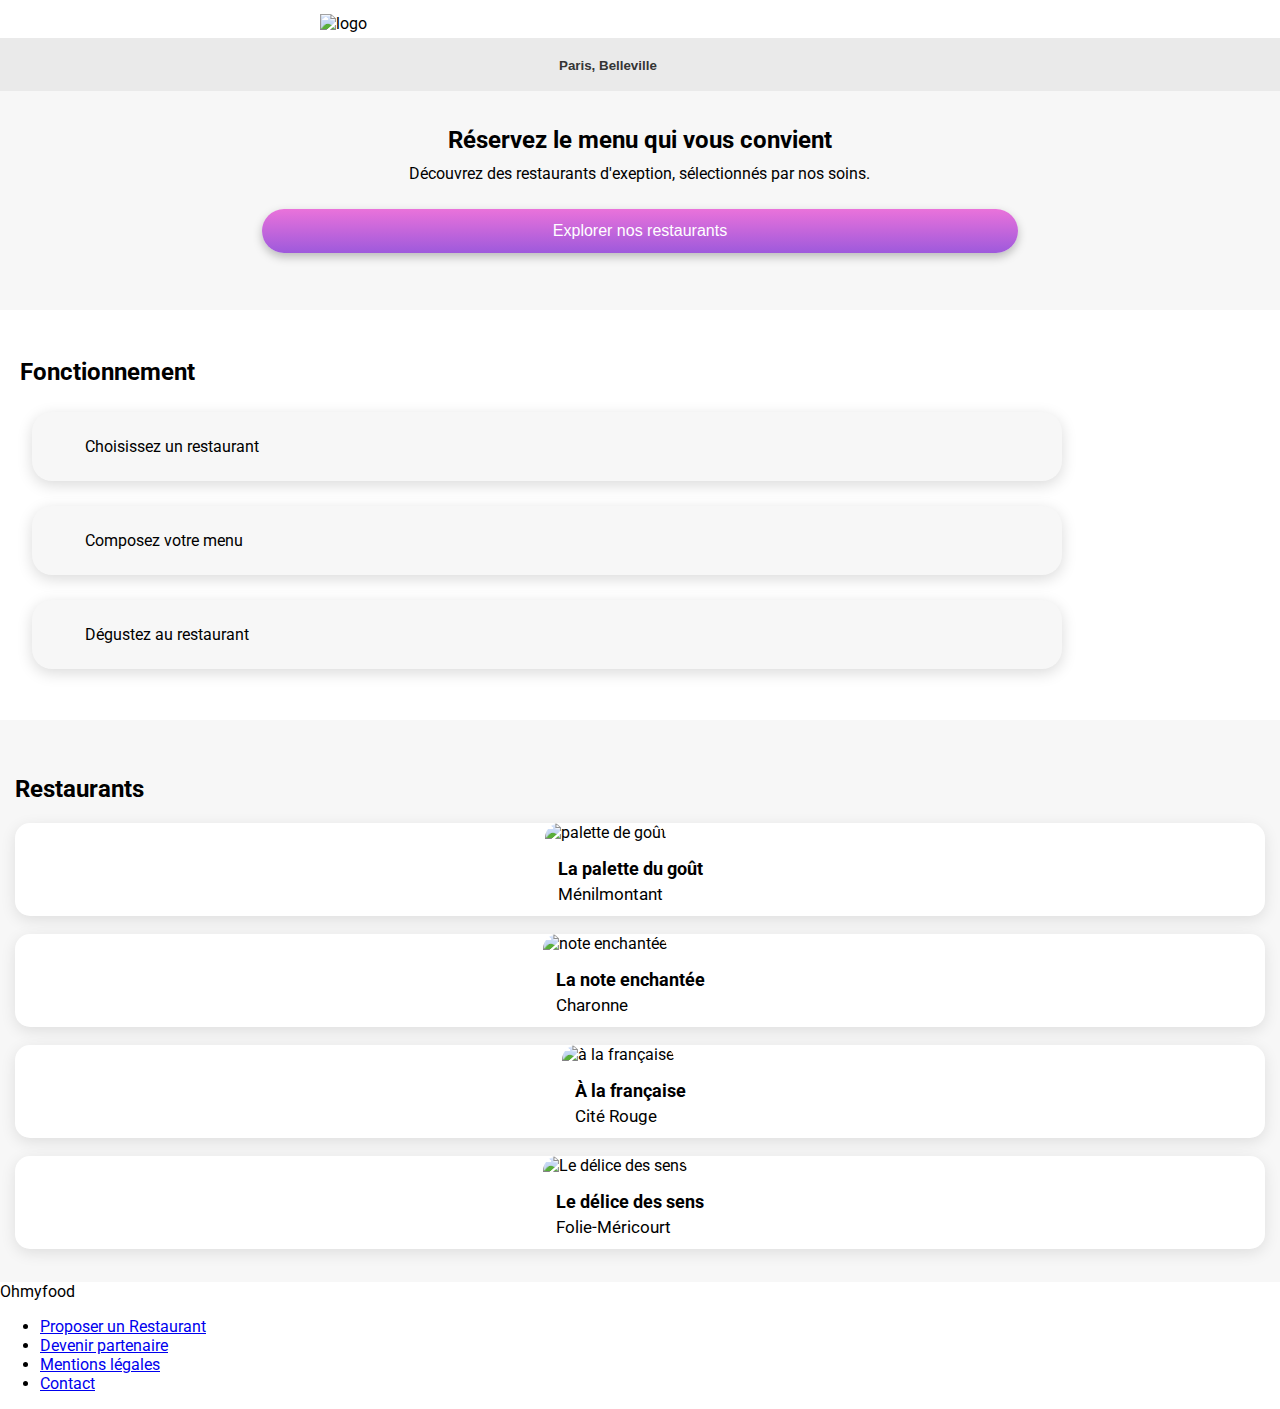
==== index.html @ 31ada6f6 "correction error" ====
<!DOCTYPE html>
<html lang="fr">
<head>
    <meta charset="UTF-8">
    <meta http-equiv="X-UA-Compatible" content="IE=edge">
    <meta name="viewport" content="width=device-width, initial-scale=1.0">
    <title>Oh my food!</title>
    <link rel="preconnect" href="https://fonts.googleapis.com">
    <link rel="preconnect" href="https://fonts.gstatic.com" crossorigin>
    <link href="https://fonts.googleapis.com/css2?family=Roboto:wght@300;400;500&family=Shrikhand&display=swap" rel="stylesheet">
    <link rel="stylesheet" href="https://cdnjs.cloudflare.com/ajax/libs/font-awesome/6.2.1/css/all.min.css"
          integrity="sha512-MV7K8+y+gLIBoVD59lQIYicR65iaqukzvf/nwasF0nqhPay5w/9lJmVM2hMDcnK1OnMGCdVK+iQrJ7lzPJQd1w=="
          crossorigin="anonymous" referrerpolicy="no-referrer">
    <link rel="stylesheet" href="./css/index.css">
</head>
<body>
    <header>
        <img class="logo" src="src/restaurants/logo/ohmyfood@2x.svg" alt="logo">
        <div class="location">
            <form class="locform" action="#">
                  <i class="fa-solid fa-location-dot" style="color: #000000;"></i>
                <label>
                   <input type="text" name="location" placeholder="Paris, Belleville">
                </label>
            </form>
        </div>
    </header>

    <main>
        <div class="maincontenair">
             <section class="section1">
                 <h2>Réservez le menu qui vous convient</h2>
                 <p>Découvrez des restaurants d'exeption, sélectionnés par nos soins.</p>
                 <button class="buttonsection1">Explorer nos restaurants</button>
             </section>
              
             <section class="fonctionnement">
                    <h2>Fonctionnement</h2>
                   <div class="contourfonctionnement">
                        <ol>
                            <li>
                               <i class="fa-solid fa-mobile-screen-button"></i>
                                Choisissez un restaurant
                           </li>
                            <li>
                                <i class="fa-solid fa-list-ul"></i>
                                 Composez votre menu
                           </li>  
                            <li>
                                <i class="fa-solid fa-store"></i>
                                 Dégustez au restaurant
                            </li>
                       </ol> 
                   </div>
             </section>
             
               <section class="restaurant">
                      <div class="contenairRestaurant">
                             <h2 class="titrerestaurants">Restaurants</h2>
                              <article class="cardRestaurant">
                                 <a class="card" href="#"><img src="src/restaurants/jay-wennington-N_Y88TWmGwA-unsplash.jpg" alt="palette de goût">
                                       <div class="cardcontent">
                                         <div class="restaurantTextcontent">
                                             <h2>La palette du goût</h2>
                                              <p>Ménilmontant</p>
                                         </div>
                                          <div class="heart">   
                                             <i class="fa-solid fa-heart"></i>
                                          </div> 
                                      </div>
                                   </a>   
                             </article> 
                         <article class="cardRestaurant">    
                              <a class="card" href="#"><img src="src/restaurants/stil-u2Lp8tXIcjw-unsplash.jpg" alt="note enchantée">
                                 
                                 <div class="cardcontent">
                                      <div class="restaurantTextcontent">
                                          <h2>La note enchantée</h2>
                                          <p>Charonne</p>
                                     </div>
                                     <div class="heart"> 
                                         <i class="fa-solid fa-heart"></i>
                                       </div>
                                 </div>
                               </a>  
                          </article> 
                          <article class="cardRestaurant">    
                              <a class="card" href="#"><img src="src/restaurants/toa-heftiba-DQKerTsQwi0-unsplash.jpg" alt="à la française">
                                   <div class="cardcontent">
                                       <div class="restaurantTextcontent">
                                           <h2>À la française</h2>
                                           <p>Cité Rouge</p>
                                       </div> 
                                       <div class="heart">
                                          <i class="fa-solid fa-heart"></i>
                                       </div>   
                                   </div>
                               </a>
                            </article>
                            <article class="cardRestaurant">     
                                 <a class="card" href="#"><img src="src/restaurants/louis-hansel-shotsoflouis-qNBGVyOCY8Q-unsplash.jpg" alt="Le délice des sens">
                                     <div class="cardcontent">
                                          <div class="restaurantTextcontent">
                                              <h2>Le délice des sens</h2>
                                              <p>Folie-Méricourt</p>
                                          </div>  
                                          <div class="heart">  
                                               <i class="fa-solid fa-heart"></i>
                                          </div>
                                      </div>   
                                   </a>    
                             </article>
                      </div>   

                </section>

        </div>
    </main>

      <footer>
        <div class="footertitle">Ohmyfood</div>
            <ul>
              <li><i class="fa solid fa-utensils"></i><a href="#">Proposer un Restaurant</a></li>
              <li><i class="fa solid fa-handshake-angle"></i><a href="#">Devenir partenaire</a></li> 
              <li><a href="#">Mentions légales</a></li>
              <li><a href="mailto:example@ohmyfood.com">Contact</a></li>
          </ul>
      </footer>
    
</body>
</html>
---- css/index.css ----
/****couleur base****/
/***couleur principal*****/
/******gradient*****/
@import url("https://fonts.googleapis.com/css2?family=Shrikhand&display=swap");
@import url("https://fonts.googleapis.com/css2?family=Roboto:wght@300;400;500;700&display=swap");
body {
  font-family: "roboto", sans-serif;
  margin: 0;
  padding: 0;
}

h1 {
  font-family: "Shrikhand", sans-serif;
}

h2, h3, p {
  margin: 0;
  font-family: "Roboto", sans-serif;
}

img {
  object-fit: cover;
}

header {
  display: flex;
  align-items: center;
  justify-content: center;
  flex-direction: column;
}
header .logo {
  width: 50%;
  padding-top: 14px;
  padding-bottom: 5px;
}
header > .location {
  display: flex;
  align-items: center;
  justify-content: center;
  background-color: #EAEAEA;
  padding-top: 17px;
  padding-bottom: 17px;
  width: 100%;
}
header input {
  background-color: #EAEAEA;
  width: 100%;
  border: none;
  padding-left: 10px;
}
header input:focus {
  outline: none;
}
header .locform {
  display: flex;
  align-items: center;
  justify-content: center;
  justify-content: center;
  align-items: center;
  width: 40%;
}
header .locform label {
  padding-left: 7px;
}
header .locform ::placeholder {
  color: #353535;
  font-weight: bold;
}

.buttonsection1 {
  color: white;
  border: none;
  border-radius: 25px;
  background: linear-gradient(to top, #9356DC -14%, #FF79DA 128%);
  font-size: 16px;
  text-align: center;
  padding-top: 13px;
  padding-bottom: 13px;
  box-shadow: 0px 4px 10px rgba(0, 0, 0, 0.25);
  margin-bottom: 57px;
  width: 59%;
}

.restaurant {
  padding: 0px;
  background-color: #F7F7F7;
}
.restaurant .titrerestaurants {
  padding-bottom: 20px;
  padding-top: 40px;
}
.restaurant .contenairRestaurant {
  padding: 15px;
  display: flex;
  flex-direction: column;
}
.restaurant .cardRestaurant {
  display: flex;
  align-items: center;
  justify-content: center;
  flex-direction: column;
  border-radius: 15px;
  background-color: white;
  box-shadow: 0px 4px 15px rgba(0, 0, 0, 0.1);
  width: 100%;
  margin-bottom: 18px;
}
.restaurant .card {
  text-decoration: none;
  color: black;
}
.restaurant img {
  height: 65%;
  width: 100%;
  border-top-right-radius: 15px;
  border-top-left-radius: 15px;
}
.restaurant .cardcontent {
  display: flex;
  align-items: center;
  justify-content: space-between;
  padding-left: 13px;
  padding-right: 33px;
  padding-top: 16px;
}
.restaurant .restaurantTextcontent h2 {
  font-size: 18px;
}
.restaurant .restaurantTextcontent p {
  padding-top: 5px;
  padding-bottom: 12px;
  font-size: 17px;
}
.restaurant .restaurantTextcontent .heart {
  background-color: white;
  border: 1px solid #101010;
  font-size: 25px;
}

.section1 {
  display: flex;
  align-items: center;
  justify-content: center;
  background-color: #F7F7F7;
  flex-direction: column;
  text-align: center;
  padding-top: 35px;
}
.section1 p {
  padding: 10px 0 26px;
  width: 96%;
}
.section1 h2 {
  width: 62%;
}

.fonctionnement {
  position: relative;
  padding: 48px 20px 26px;
}
.fonctionnement h2 {
  margin-top: 0;
  margin-bottom: 26px;
}
.fonctionnement ol {
  margin: 0px;
  padding: 0px;
  list-style: none;
}
.fonctionnement li {
  background-color: #F7F7F7;
  box-shadow: 0px 4px 15px rgba(0, 0, 0, 0.15);
  display: flex;
  position: relative;
  border-radius: 20px;
  padding: 25px;
  margin: 16px 0px 25px 12px;
  width: 79%;
}
.fonctionnement i {
  font-size: 21px;
  margin-right: 23px;
  margin-left: 5px;
  color: grey;
}

/*# sourceMappingURL=index.css.map */
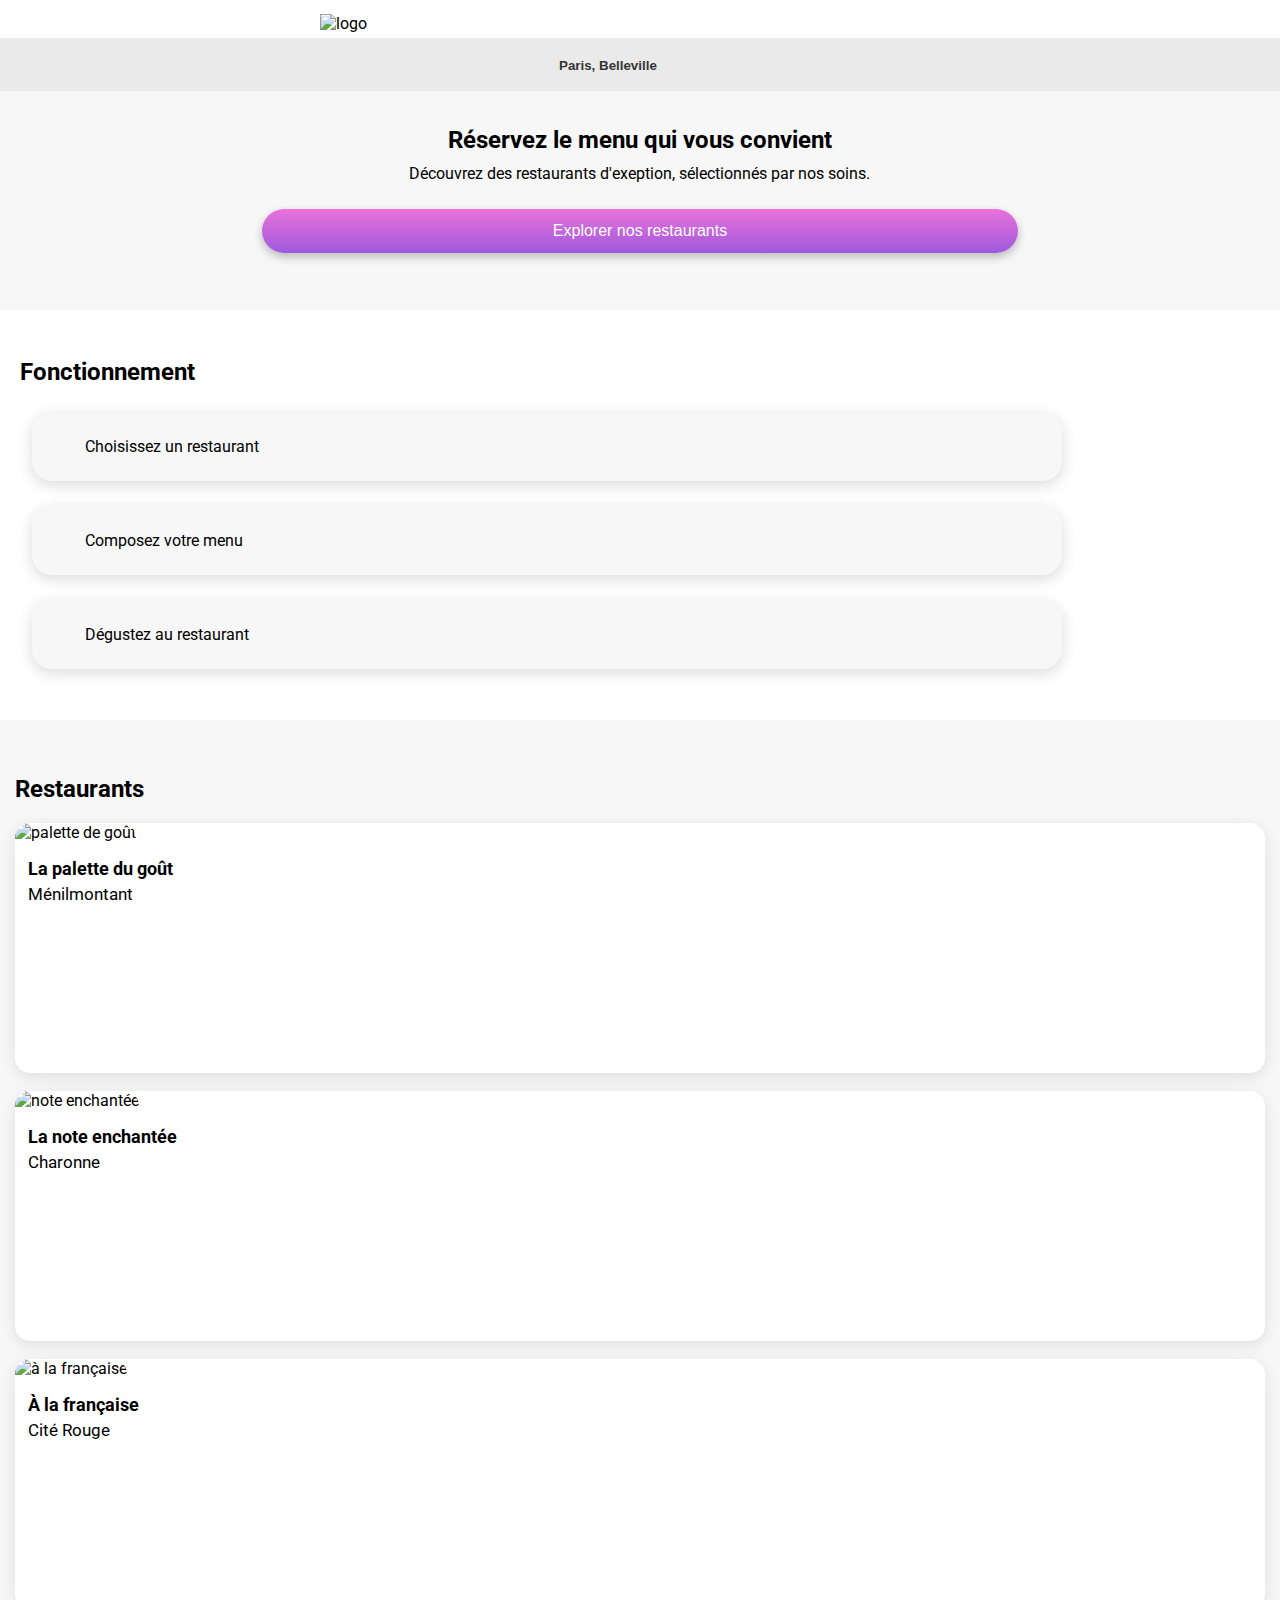
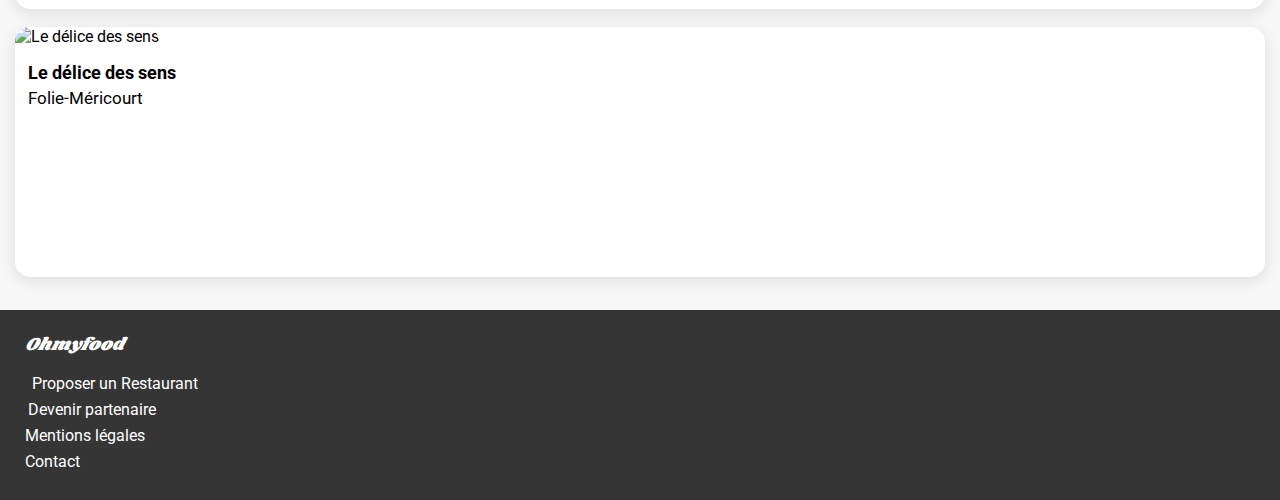
==== commit ce705469: "finalisation version mobile (sans anime)" ====
--- a/index.html
+++ b/index.html
@@ -57,7 +57,8 @@
                <section class="restaurant">
                       <div class="contenairRestaurant">
                              <h2 class="titrerestaurants">Restaurants</h2>
-                              <article class="cardRestaurant">
+                            <div class="cardcontenair">
+                                <article class="cardRestaurant">
                                  <a class="card" href="#"><img src="src/restaurants/jay-wennington-N_Y88TWmGwA-unsplash.jpg" alt="palette de goût">
                                        <div class="cardcontent">
                                          <div class="restaurantTextcontent">
@@ -69,8 +70,8 @@
                                           </div> 
                                       </div>
                                    </a>   
-                             </article> 
-                         <article class="cardRestaurant">    
+                                </article> 
+                                <article class="cardRestaurant">    
                               <a class="card" href="#"><img src="src/restaurants/stil-u2Lp8tXIcjw-unsplash.jpg" alt="note enchantée">
                                  
                                  <div class="cardcontent">
@@ -83,8 +84,8 @@
                                        </div>
                                  </div>
                                </a>  
-                          </article> 
-                          <article class="cardRestaurant">    
+                                </article> 
+                                <article class="cardRestaurant">    
                               <a class="card" href="#"><img src="src/restaurants/toa-heftiba-DQKerTsQwi0-unsplash.jpg" alt="à la française">
                                    <div class="cardcontent">
                                        <div class="restaurantTextcontent">
@@ -96,8 +97,8 @@
                                        </div>   
                                    </div>
                                </a>
-                            </article>
-                            <article class="cardRestaurant">     
+                                </article>
+                                <article class="cardRestaurant">     
                                  <a class="card" href="#"><img src="src/restaurants/louis-hansel-shotsoflouis-qNBGVyOCY8Q-unsplash.jpg" alt="Le délice des sens">
                                      <div class="cardcontent">
                                           <div class="restaurantTextcontent">
@@ -109,7 +110,8 @@
                                           </div>
                                       </div>   
                                    </a>    
-                             </article>
+                                </article>
+                           </div>  
                       </div>   
 
                 </section>
--- a/css/index.css
+++ b/css/index.css
@@ -95,15 +95,12 @@
   flex-direction: column;
 }
 .restaurant .cardRestaurant {
-  display: flex;
-  align-items: center;
-  justify-content: center;
-  flex-direction: column;
   border-radius: 15px;
   background-color: white;
   box-shadow: 0px 4px 15px rgba(0, 0, 0, 0.1);
   width: 100%;
   margin-bottom: 18px;
+  height: 250px;
 }
 .restaurant .card {
   text-decoration: none;
@@ -184,4 +181,38 @@
   color: grey;
 }
 
+footer {
+  background-color: #353535;
+  color: white;
+  padding: 22px 25px;
+  display: flex;
+  flex-direction: column;
+  align-items: flex-start;
+}
+footer .footertitle {
+  color: white;
+  font-family: "Shrikhand";
+  font-style: italic;
+  font-weight: 400;
+  font-size: 18px;
+}
+footer ul {
+  list-style: none;
+  margin-bottom: 0;
+  padding-left: 0;
+}
+footer ul li {
+  margin-bottom: 7px;
+}
+footer ul a {
+  text-decoration: none;
+  color: white;
+}
+footer ul .fa-utensils {
+  margin-right: 7px;
+}
+footer ul .fa-handshake-angle {
+  margin-right: 3px;
+}
+
 /*# sourceMappingURL=index.css.map */
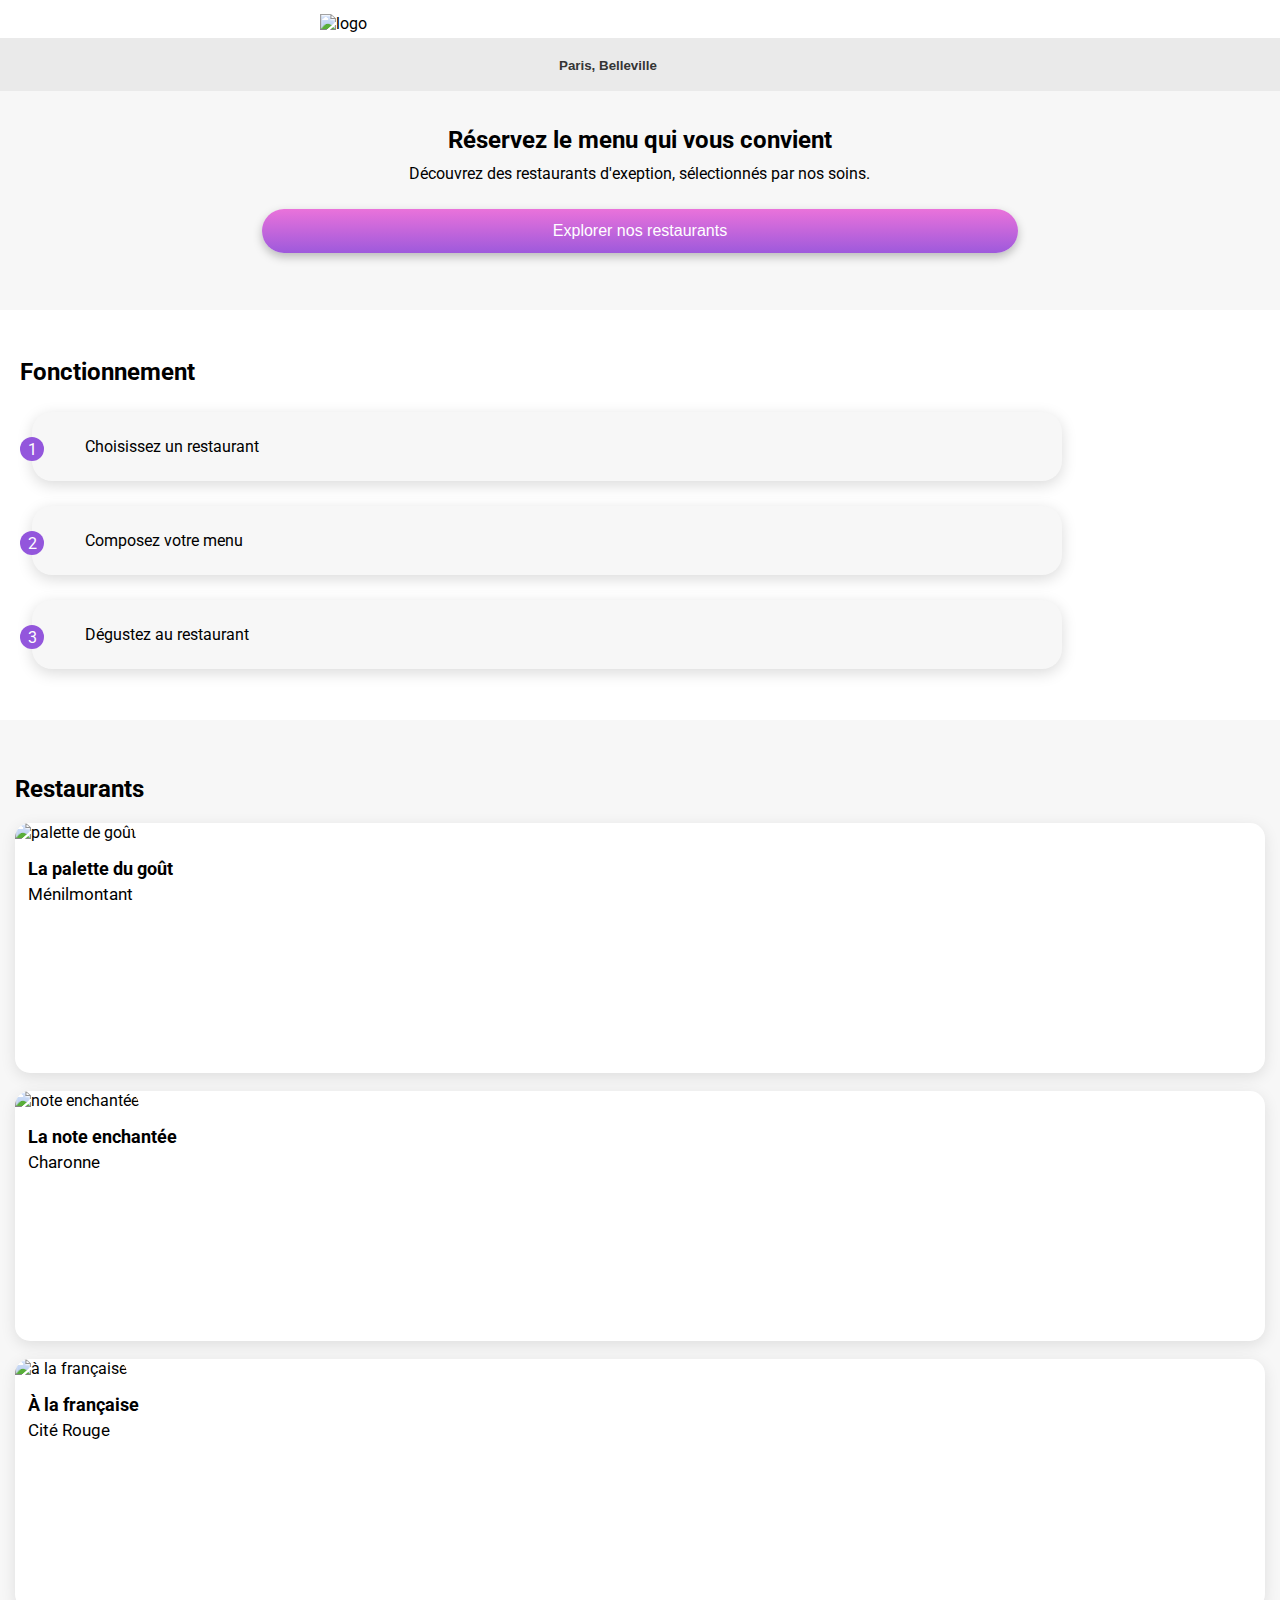
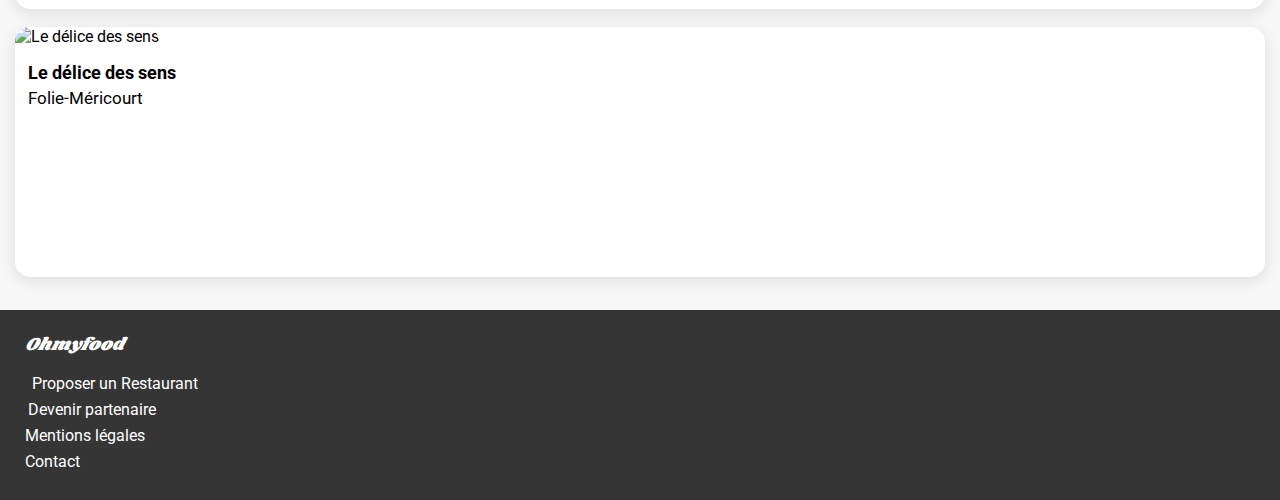
==== commit 7b0a3157: "rajout chiffre" ====
--- a/index.html
+++ b/index.html
@@ -39,21 +39,23 @@
                    <div class="contourfonctionnement">
                         <ol>
                             <li>
+                                <div class="chiffre">1</div>
                                <i class="fa-solid fa-mobile-screen-button"></i>
-                                Choisissez un restaurant
+                               Choisissez un restaurant
                            </li>
                             <li>
+                                <div class="chiffre">2</div>
                                 <i class="fa-solid fa-list-ul"></i>
                                  Composez votre menu
                            </li>  
                             <li>
+                                <div class="chiffre">3</div>
                                 <i class="fa-solid fa-store"></i>
                                  Dégustez au restaurant
                             </li>
                        </ol> 
                    </div>
              </section>
-             
                <section class="restaurant">
                       <div class="contenairRestaurant">
                              <h2 class="titrerestaurants">Restaurants</h2>
--- a/css/index.css
+++ b/css/index.css
@@ -79,8 +79,8 @@
   box-shadow: 0px 4px 10px rgba(0, 0, 0, 0.25);
   margin-bottom: 57px;
   width: 59%;
-}
-
+  transition: all;
+}
 .restaurant {
   padding: 0px;
   background-color: #F7F7F7;
@@ -180,6 +180,19 @@
   margin-left: 5px;
   color: grey;
 }
+.fonctionnement .chiffre {
+  display: flex;
+  align-items: center;
+  justify-content: center;
+  position: absolute;
+  border-radius: 50%;
+  background-color: #9356DC;
+  color: white;
+  width: 24px;
+  height: 24px;
+  font-size: 16px;
+  margin-left: -37px;
+}
 
 footer {
   background-color: #353535;
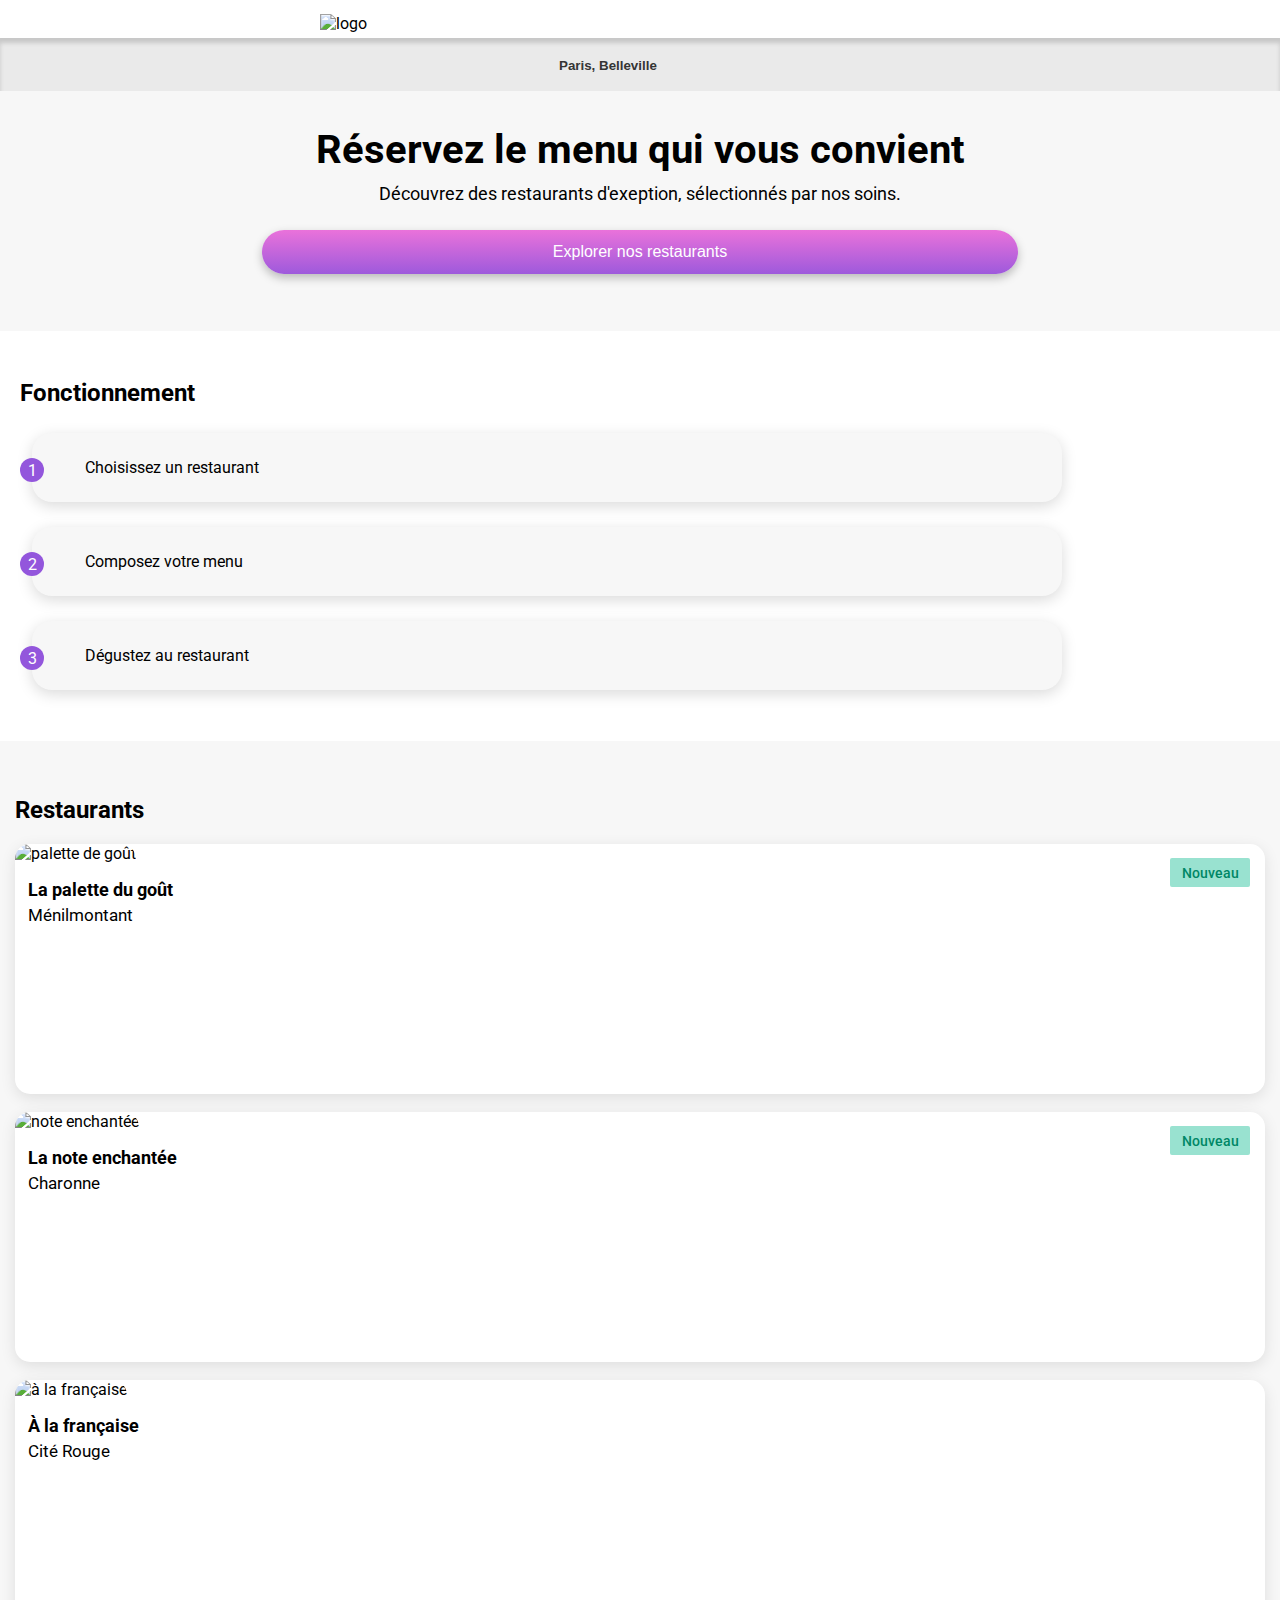
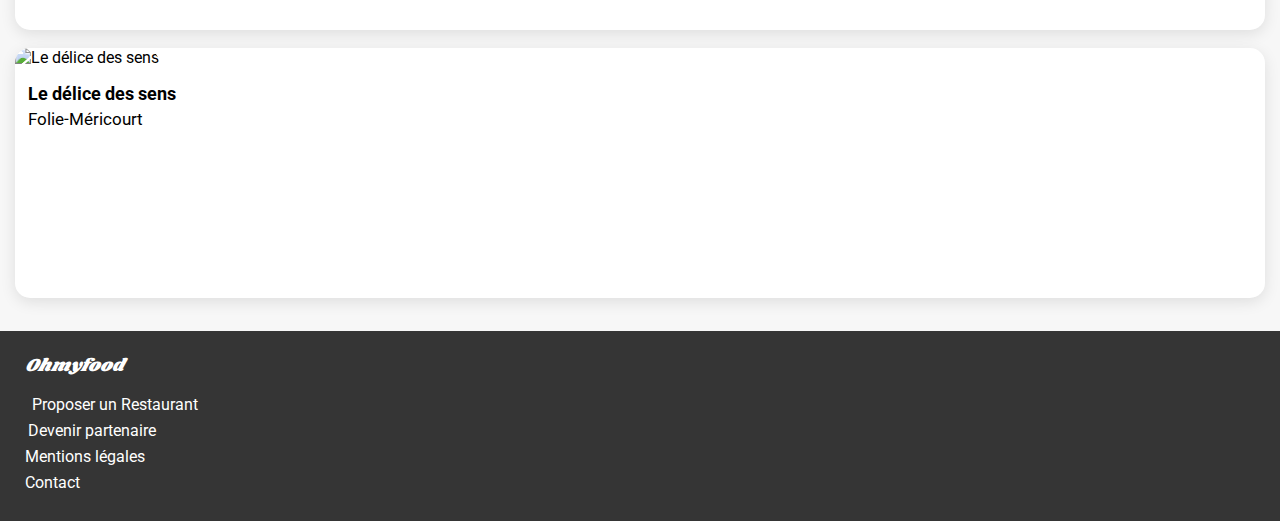
==== commit 722b22f7: "finalisation mobile anime" ====
--- a/index.html
+++ b/index.html
@@ -61,20 +61,21 @@
                              <h2 class="titrerestaurants">Restaurants</h2>
                             <div class="cardcontenair">
                                 <article class="cardRestaurant">
-                                 <a class="card" href="#"><img src="src/restaurants/jay-wennington-N_Y88TWmGwA-unsplash.jpg" alt="palette de goût">
+                                 <a class="card nouveau" href="#">
+                                    <img src="src/restaurants/jay-wennington-N_Y88TWmGwA-unsplash.jpg" alt="palette de goût">
                                        <div class="cardcontent">
                                          <div class="restaurantTextcontent">
                                              <h2>La palette du goût</h2>
                                               <p>Ménilmontant</p>
                                          </div>
                                           <div class="heart">   
-                                             <i class="fa-solid fa-heart"></i>
+                                             <i class="fa-solid fa-heart full"></i>
                                           </div> 
                                       </div>
                                    </a>   
                                 </article> 
                                 <article class="cardRestaurant">    
-                              <a class="card" href="#"><img src="src/restaurants/stil-u2Lp8tXIcjw-unsplash.jpg" alt="note enchantée">
+                              <a class="card nouveau" href="#"><img src="src/restaurants/stil-u2Lp8tXIcjw-unsplash.jpg" alt="note enchantée">
                                  
                                  <div class="cardcontent">
                                       <div class="restaurantTextcontent">
@@ -82,7 +83,7 @@
                                           <p>Charonne</p>
                                      </div>
                                      <div class="heart"> 
-                                         <i class="fa-solid fa-heart"></i>
+                                          <i class="fa-solid fa-heart"></i>
                                        </div>
                                  </div>
                                </a>  
--- a/css/index.css
+++ b/css/index.css
@@ -41,17 +41,20 @@
   padding-top: 17px;
   padding-bottom: 17px;
   width: 100%;
-}
-header input {
+  box-shadow: inset 0em 5px 4px rgba(0, 0, 0, 0.15);
+}
+
+input {
   background-color: #EAEAEA;
   width: 100%;
   border: none;
   padding-left: 10px;
 }
-header input:focus {
+input:focus {
   outline: none;
 }
-header .locform {
+
+.locform {
   display: flex;
   align-items: center;
   justify-content: center;
@@ -59,10 +62,10 @@
   align-items: center;
   width: 40%;
 }
-header .locform label {
+.locform label {
   padding-left: 7px;
 }
-header .locform ::placeholder {
+.locform ::placeholder {
   color: #353535;
   font-weight: bold;
 }
@@ -79,8 +82,14 @@
   box-shadow: 0px 4px 10px rgba(0, 0, 0, 0.25);
   margin-bottom: 57px;
   width: 59%;
-  transition: all;
-}
+  cursor: pointer;
+  transition: opacity 500ms ease-in-out;
+}
+.buttonsection1:hover {
+  opacity: 0.8;
+  box-shadow: 0px 4px 15px rgba(0, 0, 0, 0.35);
+}
+
 .restaurant {
   padding: 0px;
   background-color: #F7F7F7;
@@ -95,6 +104,7 @@
   flex-direction: column;
 }
 .restaurant .cardRestaurant {
+  position: relative;
   border-radius: 15px;
   background-color: white;
   box-shadow: 0px 4px 15px rgba(0, 0, 0, 0.1);
@@ -105,6 +115,22 @@
 .restaurant .card {
   text-decoration: none;
   color: black;
+}
+.restaurant .nouveau::after {
+  content: "Nouveau";
+  display: flex;
+  align-items: center;
+  justify-content: center;
+  position: absolute;
+  background-color: #99E2D0;
+  color: #008766;
+  border-radius: 2px;
+  width: 80px;
+  height: 29px;
+  right: 15px;
+  top: 14px;
+  font-size: 14px;
+  font-weight: 500;
 }
 .restaurant img {
   height: 65%;
@@ -128,10 +154,20 @@
   padding-bottom: 12px;
   font-size: 17px;
 }
-.restaurant .restaurantTextcontent .heart {
-  background-color: white;
-  border: 1px solid #101010;
-  font-size: 25px;
+
+.heart i {
+  font-size: 1.5rem;
+  -webkit-text-stroke: 1px black;
+  background: white;
+  background-clip: text;
+  -webkit-background-clip: text;
+  -webkit-text-fill-color: transparent;
+}
+.heart i:active {
+  -webkit-text-stroke: white;
+  background: linear-gradient(193.33deg, #9356DC -11.44%, #FF79DA 123.93%);
+  background-clip: text;
+  -webkit-background-clip: text;
 }
 
 .section1 {
@@ -149,6 +185,15 @@
 }
 .section1 h2 {
   width: 62%;
+}
+@media (min-width: 1024px) {
+  .section1 h2 {
+    font-size: 40px;
+    width: 70%;
+  }
+  .section1 p {
+    font-size: 18px;
+  }
 }
 
 .fonctionnement {
@@ -180,6 +225,9 @@
   margin-left: 5px;
   color: grey;
 }
+.fonctionnement .fa-store {
+  color: #9356DC;
+}
 .fonctionnement .chiffre {
   display: flex;
   align-items: center;
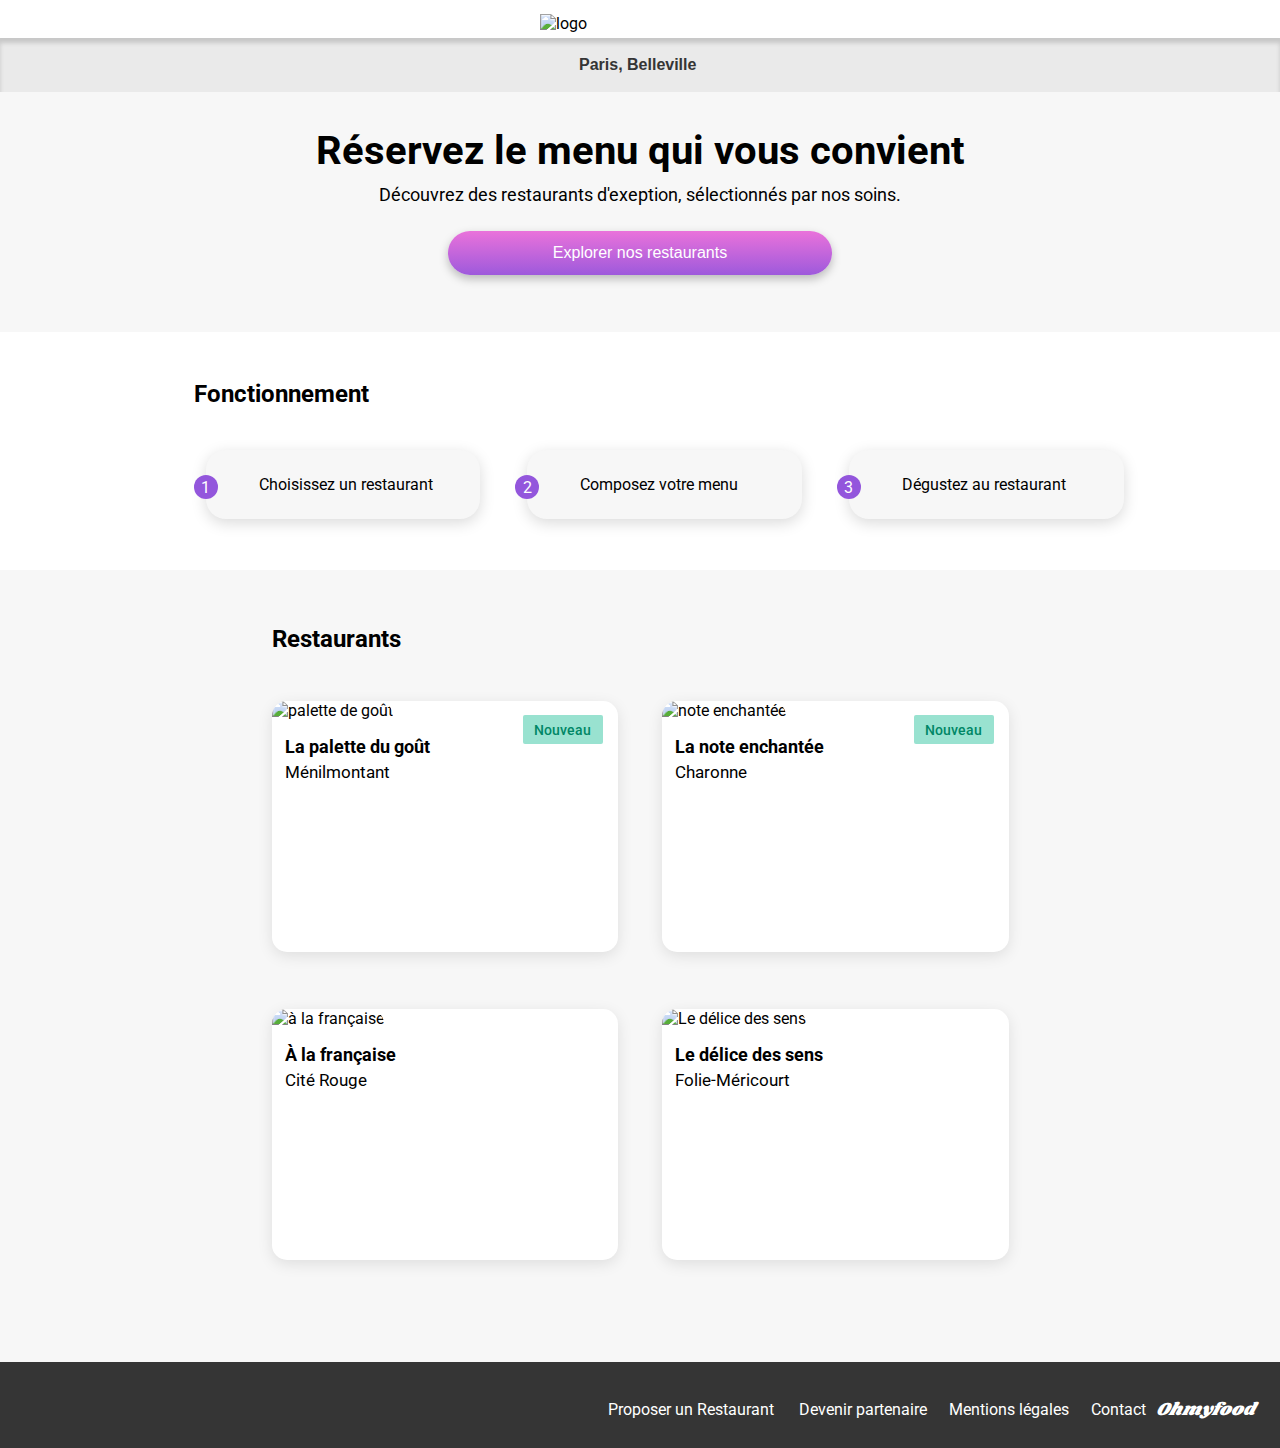
==== commit fd0716b5: "finition responsive" ====
--- a/index.html
+++ b/index.html
@@ -36,7 +36,7 @@
               
              <section class="fonctionnement">
                     <h2>Fonctionnement</h2>
-                   <div class="contourfonctionnement">
+                   <div>
                         <ol>
                             <li>
                                 <div class="chiffre">1</div>
--- a/css/index.css
+++ b/css/index.css
@@ -29,7 +29,7 @@
   flex-direction: column;
 }
 header .logo {
-  width: 50%;
+  width: 200px;
   padding-top: 14px;
   padding-bottom: 5px;
 }
@@ -49,6 +49,9 @@
   width: 100%;
   border: none;
   padding-left: 10px;
+  padding-left: 10px;
+  font-size: 16px;
+  width: 137px;
 }
 input:focus {
   outline: none;
@@ -90,6 +93,16 @@
   box-shadow: 0px 4px 15px rgba(0, 0, 0, 0.35);
 }
 
+@media screen and (min-width: 768px) {
+  .buttonsection1 {
+    width: 30%;
+  }
+}
+@media screen and (min-width: 768px) and (min-width: 1440px) {
+  .buttonsection1 {
+    width: 18%;
+  }
+}
 .restaurant {
   padding: 0px;
   background-color: #F7F7F7;
@@ -155,6 +168,26 @@
   font-size: 17px;
 }
 
+@media screen and (min-width: 1024px) {
+  .restaurant {
+    display: flex;
+    align-items: center;
+    justify-content: center;
+  }
+  .restaurant .cardcontenair {
+    display: flex;
+    flex-direction: row;
+    flex-wrap: wrap;
+    justify-content: space-between;
+    padding-bottom: 30px;
+    margin-top: 28px;
+  }
+  .restaurant .cardRestaurant {
+    width: 47%;
+    height: 251px;
+    margin-bottom: 57px;
+  }
+}
 .heart i {
   font-size: 1.5rem;
   -webkit-text-stroke: 1px black;
@@ -162,8 +195,10 @@
   background-clip: text;
   -webkit-background-clip: text;
   -webkit-text-fill-color: transparent;
-}
-.heart i:active {
+  transition: all 600ms ease-in-out;
+}
+.heart i:hover {
+  transform: scale(1.1);
   -webkit-text-stroke: white;
   background: linear-gradient(193.33deg, #9356DC -11.44%, #FF79DA 123.93%);
   background-clip: text;
@@ -197,7 +232,6 @@
 }
 
 .fonctionnement {
-  position: relative;
   padding: 48px 20px 26px;
 }
 .fonctionnement h2 {
@@ -213,7 +247,6 @@
   background-color: #F7F7F7;
   box-shadow: 0px 4px 15px rgba(0, 0, 0, 0.15);
   display: flex;
-  position: relative;
   border-radius: 20px;
   padding: 25px;
   margin: 16px 0px 25px 12px;
@@ -242,6 +275,18 @@
   margin-left: -37px;
 }
 
+@media screen and (min-width: 1024px) {
+  .fonctionnement h2 {
+    margin-left: 14%;
+  }
+  .fonctionnement ol {
+    display: flex;
+    flex-direction: row;
+    width: 75%;
+    margin-left: 14%;
+    gap: 35px;
+  }
+}
 footer {
   background-color: #353535;
   color: white;
@@ -276,4 +321,21 @@
   margin-right: 3px;
 }
 
+@media screen and (min-width: 1024px) {
+  footer {
+    display: flex;
+    flex-direction: row-reverse;
+    text-align: center;
+  }
+  footer .footertitle {
+    margin-top: 13px;
+    margin-left: 10px;
+  }
+  footer ul {
+    display: flex;
+    flex-direction: row;
+    gap: 22px;
+  }
+}
+
 /*# sourceMappingURL=index.css.map */
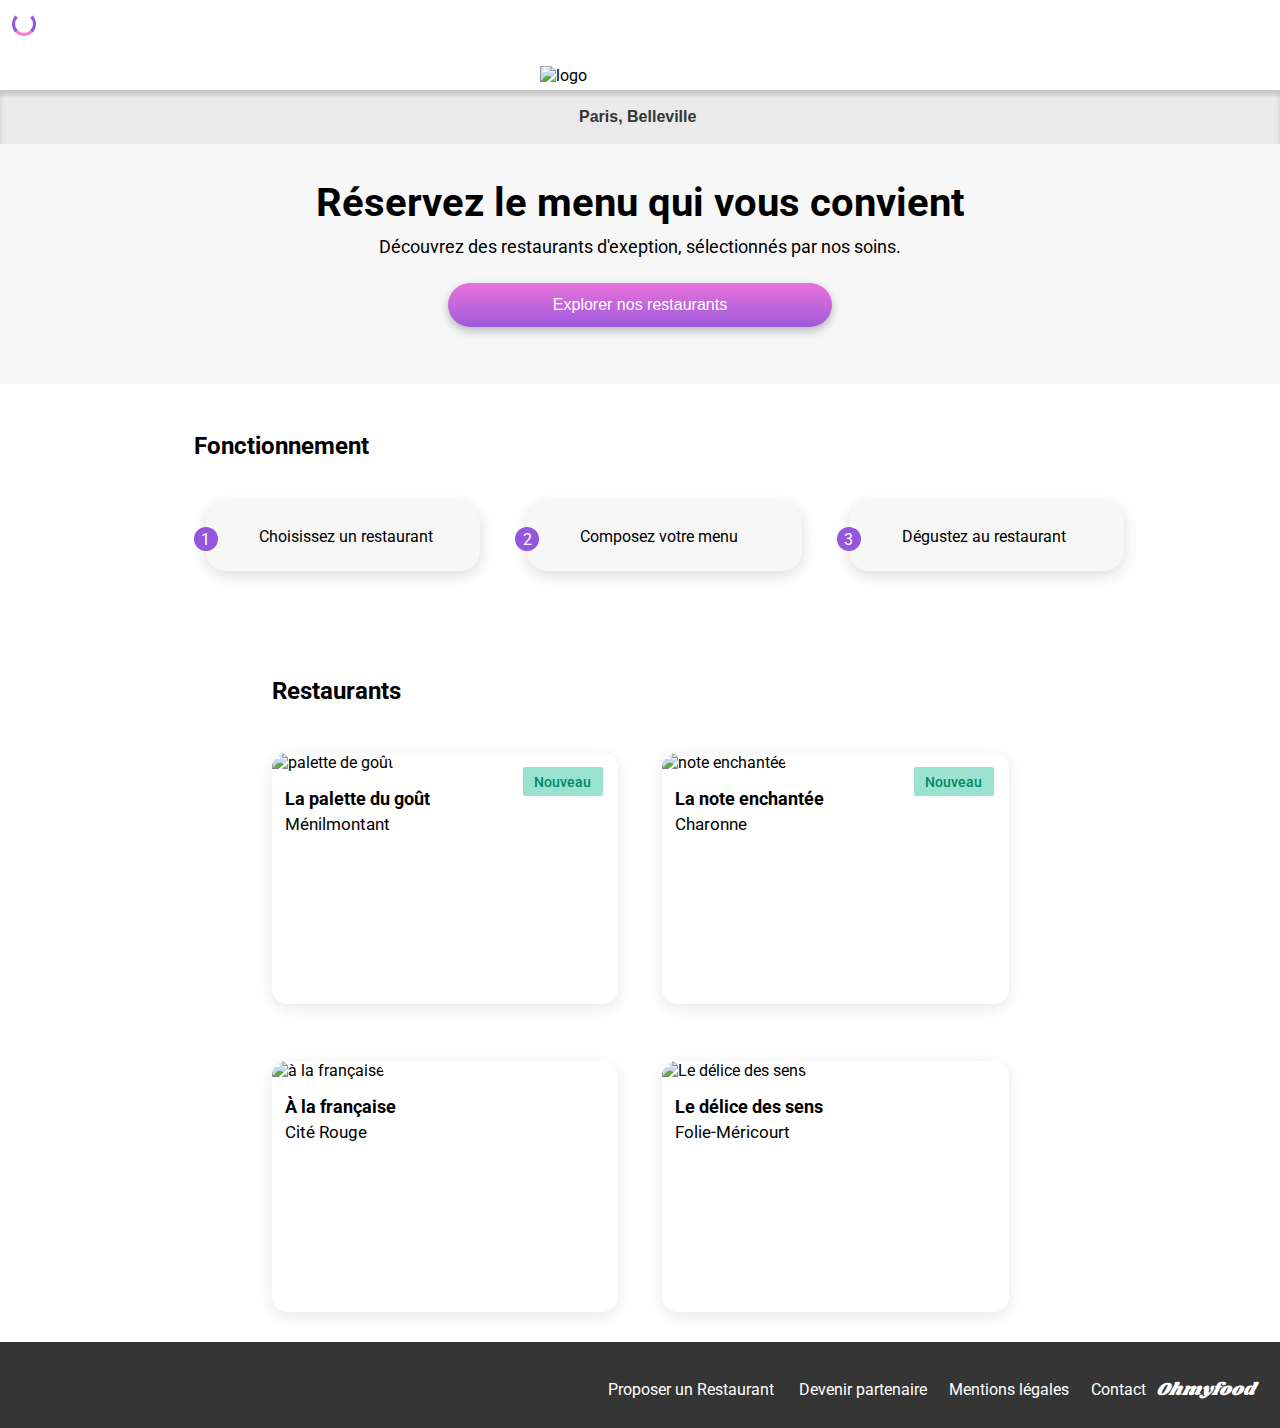
==== commit f81b5c34: "responsive desktop" ====
--- a/index.html
+++ b/index.html
@@ -14,6 +14,9 @@
     <link rel="stylesheet" href="./css/index.css">
 </head>
 <body>
+  
+        <span class="loader"></span>
+    
     <header>
         <img class="logo" src="src/restaurants/logo/ohmyfood@2x.svg" alt="logo">
         <div class="location">
@@ -61,7 +64,7 @@
                              <h2 class="titrerestaurants">Restaurants</h2>
                             <div class="cardcontenair">
                                 <article class="cardRestaurant">
-                                 <a class="card nouveau" href="#">
+                                 <a class="nouveau" href="lapalettedugout.html">
                                     <img src="src/restaurants/jay-wennington-N_Y88TWmGwA-unsplash.jpg" alt="palette de goût">
                                        <div class="cardcontent">
                                          <div class="restaurantTextcontent">
@@ -75,7 +78,7 @@
                                    </a>   
                                 </article> 
                                 <article class="cardRestaurant">    
-                              <a class="card nouveau" href="#"><img src="src/restaurants/stil-u2Lp8tXIcjw-unsplash.jpg" alt="note enchantée">
+                              <a class="nouveau" href="Lanoteenchantée.html"><img src="src/restaurants/stil-u2Lp8tXIcjw-unsplash.jpg" alt="note enchantée">
                                  
                                  <div class="cardcontent">
                                       <div class="restaurantTextcontent">
@@ -89,7 +92,7 @@
                                </a>  
                                 </article> 
                                 <article class="cardRestaurant">    
-                              <a class="card" href="#"><img src="src/restaurants/toa-heftiba-DQKerTsQwi0-unsplash.jpg" alt="à la française">
+                              <a href="Alafrançaise.html"><img src="src/restaurants/toa-heftiba-DQKerTsQwi0-unsplash.jpg" alt="à la française">
                                    <div class="cardcontent">
                                        <div class="restaurantTextcontent">
                                            <h2>À la française</h2>
@@ -102,7 +105,7 @@
                                </a>
                                 </article>
                                 <article class="cardRestaurant">     
-                                 <a class="card" href="#"><img src="src/restaurants/louis-hansel-shotsoflouis-qNBGVyOCY8Q-unsplash.jpg" alt="Le délice des sens">
+                                 <a href="Ledélicedessens.html"><img src="src/restaurants/louis-hansel-shotsoflouis-qNBGVyOCY8Q-unsplash.jpg" alt="Le délice des sens">
                                      <div class="cardcontent">
                                           <div class="restaurantTextcontent">
                                               <h2>Le délice des sens</h2>
@@ -120,17 +123,16 @@
                 </section>
 
         </div>
+        <footer>
+            <div class="footertitle">Ohmyfood</div>
+                <ul>
+                  <li><i class="fa solid fa-utensils"></i><a href="#">Proposer un Restaurant</a></li>
+                  <li><i class="fa solid fa-handshake-angle"></i><a href="#">Devenir partenaire</a></li> 
+                  <li><a href="#">Mentions légales</a></li>
+                  <li><a href="mailto:example@ohmyfood.com">Contact</a></li>
+              </ul>
+          </footer>
     </main>
 
-      <footer>
-        <div class="footertitle">Ohmyfood</div>
-            <ul>
-              <li><i class="fa solid fa-utensils"></i><a href="#">Proposer un Restaurant</a></li>
-              <li><i class="fa solid fa-handshake-angle"></i><a href="#">Devenir partenaire</a></li> 
-              <li><a href="#">Mentions légales</a></li>
-              <li><a href="mailto:example@ohmyfood.com">Contact</a></li>
-          </ul>
-      </footer>
-    
 </body>
 </html>--- a/css/index.css
+++ b/css/index.css
@@ -7,6 +7,12 @@
   font-family: "roboto", sans-serif;
   margin: 0;
   padding: 0;
+  background-color: #F7F7F7;
+}
+@media screen and (min-width: 1024px) {
+  body {
+    background-color: white;
+  }
 }
 
 h1 {
@@ -22,16 +28,81 @@
   object-fit: cover;
 }
 
+a {
+  text-decoration: none;
+  color: black;
+}
+
+.loader {
+  width: 48px;
+  height: 48px;
+  border-radius: 50%;
+  display: inline-block;
+  position: relative;
+  border: 3px solid;
+  border-color: #FFF #FFF transparent;
+  box-sizing: border-box;
+  animation: rotation 1s linear infinite;
+}
+
+.loader::after {
+  content: "";
+  box-sizing: border-box;
+  position: absolute;
+  left: 0;
+  right: 0;
+  top: 0;
+  bottom: 0;
+  margin: auto;
+  border: 3px solid;
+  border-color: transparent #9356DC #FF79DA;
+  width: 24px;
+  height: 24px;
+  border-radius: 50%;
+  animation: rotationBack 0.5s linear infinite;
+  transform-origin: center center;
+}
+
+@keyframes rotation {
+  0% {
+    transform: rotate(0deg);
+  }
+  100% {
+    transform: rotate(360deg);
+  }
+}
+@keyframes rotationBack {
+  0% {
+    transform: rotate(0deg);
+  }
+  100% {
+    transform: rotate(-360deg);
+  }
+}
 header {
   display: flex;
   align-items: center;
   justify-content: center;
   flex-direction: column;
+}
+header .fleche {
+  position: absolute;
+  left: 10px;
+  top: 20px;
+}
+header .fleche .fa-arrow-left {
+  font-size: 18px;
+  font-weight: bold;
 }
 header .logo {
   width: 200px;
   padding-top: 14px;
   padding-bottom: 5px;
+}
+header .paletteimg {
+  width: 100%;
+  height: 275px;
+  padding-top: 12px;
 }
 header > .location {
   display: flex;
@@ -103,9 +174,36 @@
     width: 18%;
   }
 }
+.buttoncommander {
+  color: white;
+  border: none;
+  border-radius: 25px;
+  background: linear-gradient(to top, #9356DC -14%, #FF79DA 128%);
+  font-size: 16px;
+  text-align: center;
+  padding-top: 13px;
+  padding-bottom: 13px;
+  box-shadow: 0px 4px 10px rgba(0, 0, 0, 0.25);
+  margin-bottom: 57px;
+  width: 59%;
+  cursor: pointer;
+  transition: opacity 500ms ease-in-out;
+  margin-top: 40px;
+  margin-left: 20%;
+}
+.buttoncommander:hover {
+  opacity: 0.8;
+  box-shadow: 0px 4px 15px rgba(0, 0, 0, 0.35);
+}
+@media screen and (min-width: 1440px) {
+  .buttoncommander {
+    width: 33%;
+    margin-left: 212px;
+  }
+}
+
 .restaurant {
   padding: 0px;
-  background-color: #F7F7F7;
 }
 .restaurant .titrerestaurants {
   padding-bottom: 20px;
@@ -124,10 +222,6 @@
   width: 100%;
   margin-bottom: 18px;
   height: 250px;
-}
-.restaurant .card {
-  text-decoration: none;
-  color: black;
 }
 .restaurant .nouveau::after {
   content: "Nouveau";
@@ -192,17 +286,19 @@
   font-size: 1.5rem;
   -webkit-text-stroke: 1px black;
   background: white;
+  -webkit-background-clip: text;
+  background-clip: text;
+  -webkit-text-fill-color: transparent;
+  transform: all 500ms ease-in-out;
+}
+.heart i:hover {
+  -webkit-text-stroke: white;
+  background: linear-gradient(193.33deg, #9356DC -11.44%, #FF79DA 123.93%);
+  background: -webkit- linear-gradient(193.33deg, #9356DC -11.44%, #FF79DA 123.93%);
   background-clip: text;
   -webkit-background-clip: text;
   -webkit-text-fill-color: transparent;
-  transition: all 600ms ease-in-out;
-}
-.heart i:hover {
-  transform: scale(1.1);
-  -webkit-text-stroke: white;
-  background: linear-gradient(193.33deg, #9356DC -11.44%, #FF79DA 123.93%);
-  background-clip: text;
-  -webkit-background-clip: text;
+  cursor: pointer;
 }
 
 .section1 {
@@ -287,6 +383,121 @@
     gap: 35px;
   }
 }
+.backcolor {
+  background-color: #F7F7F7;
+  position: relative;
+  top: -73px;
+  border-radius: 50px 50px 0 0;
+  margin-bottom: -57px;
+}
+@media screen and (min-width: 1024px) {
+  .backcolor {
+    margin-left: 193px;
+    margin-right: 193px;
+  }
+}
+
+.titlemenu {
+  font-style: italic;
+  font-size: 28px;
+  font-weight: 400;
+  margin-top: 32px;
+  margin-left: 17px;
+}
+
+.intromenu {
+  display: flex;
+  justify-content: space-between;
+  align-items: center;
+  margin: 32px 17px 42px 0;
+}
+@media screen and (min-width: 1024px) {
+  .intromenu {
+    display: flex;
+    align-items: center;
+    justify-content: center;
+    gap: 24px;
+  }
+}
+
+.heart {
+  margin-top: 12px;
+}
+.heart i {
+  font-size: 1.5rem;
+  -webkit-text-stroke: 1px black;
+  background: #F7F7F7;
+  background-clip: text;
+  -webkit-background-clip: text;
+  -webkit-text-fill-color: transparent;
+  transition: all 600ms ease-in-out;
+}
+.heart i:hover {
+  transform: scale(1.1);
+  -webkit-text-stroke: #F7F7F7;
+  background: linear-gradient(193.33deg, #9356DC -11.44%, #FF79DA 123.93%);
+  background-clip: text;
+  -webkit-background-clip: text;
+}
+
+.menupage {
+  margin-left: 13px;
+  margin-right: 13px;
+}
+@media screen and (min-width: 1024px) {
+  .menupage {
+    margin-left: 165px;
+    margin-right: 165px;
+  }
+}
+.menupage .titlerepas {
+  font-weight: 300;
+  font-size: 16px;
+  text-transform: uppercase;
+  margin-top: 40px;
+}
+.menupage .linegreen {
+  margin-top: 6px;
+  border: 3px solid #99E2D0;
+  width: 40px;
+}
+
+.contourbutton {
+  margin-top: 12px;
+}
+.contourbutton .menubutton {
+  background-color: white;
+  box-shadow: 0px 4.01149px 15.0431px rgba(0, 0, 0, 0.1);
+  border-radius: 15px;
+  font-size: 14px;
+  padding: 12px 14px 12px 15px;
+  margin-bottom: 12px;
+}
+.contourbutton .menubutton .contentbutton {
+  display: flex;
+  justify-content: space-between;
+  padding-top: 5px;
+}
+
+.formconfirm .confirm i {
+  color: white;
+}
+.formconfirm .confirm:hover {
+  position: absolute;
+  background-color: #99E2D0;
+  background-color: #99e2d0;
+  margin: -1rem -5rem -1rem 1rem;
+  width: 4rem;
+  display: flex;
+  align-items: center;
+  justify-content: center;
+}
+.formconfirm .confirm:hover i {
+  display: flex;
+  align-items: center;
+  justify-content: center;
+}
+
 footer {
   background-color: #353535;
   color: white;
@@ -294,6 +505,11 @@
   display: flex;
   flex-direction: column;
   align-items: flex-start;
+}
+@media screen and (min-width: 1024px) {
+  footer {
+    margin-top: -72px;
+  }
 }
 footer .footertitle {
   color: white;
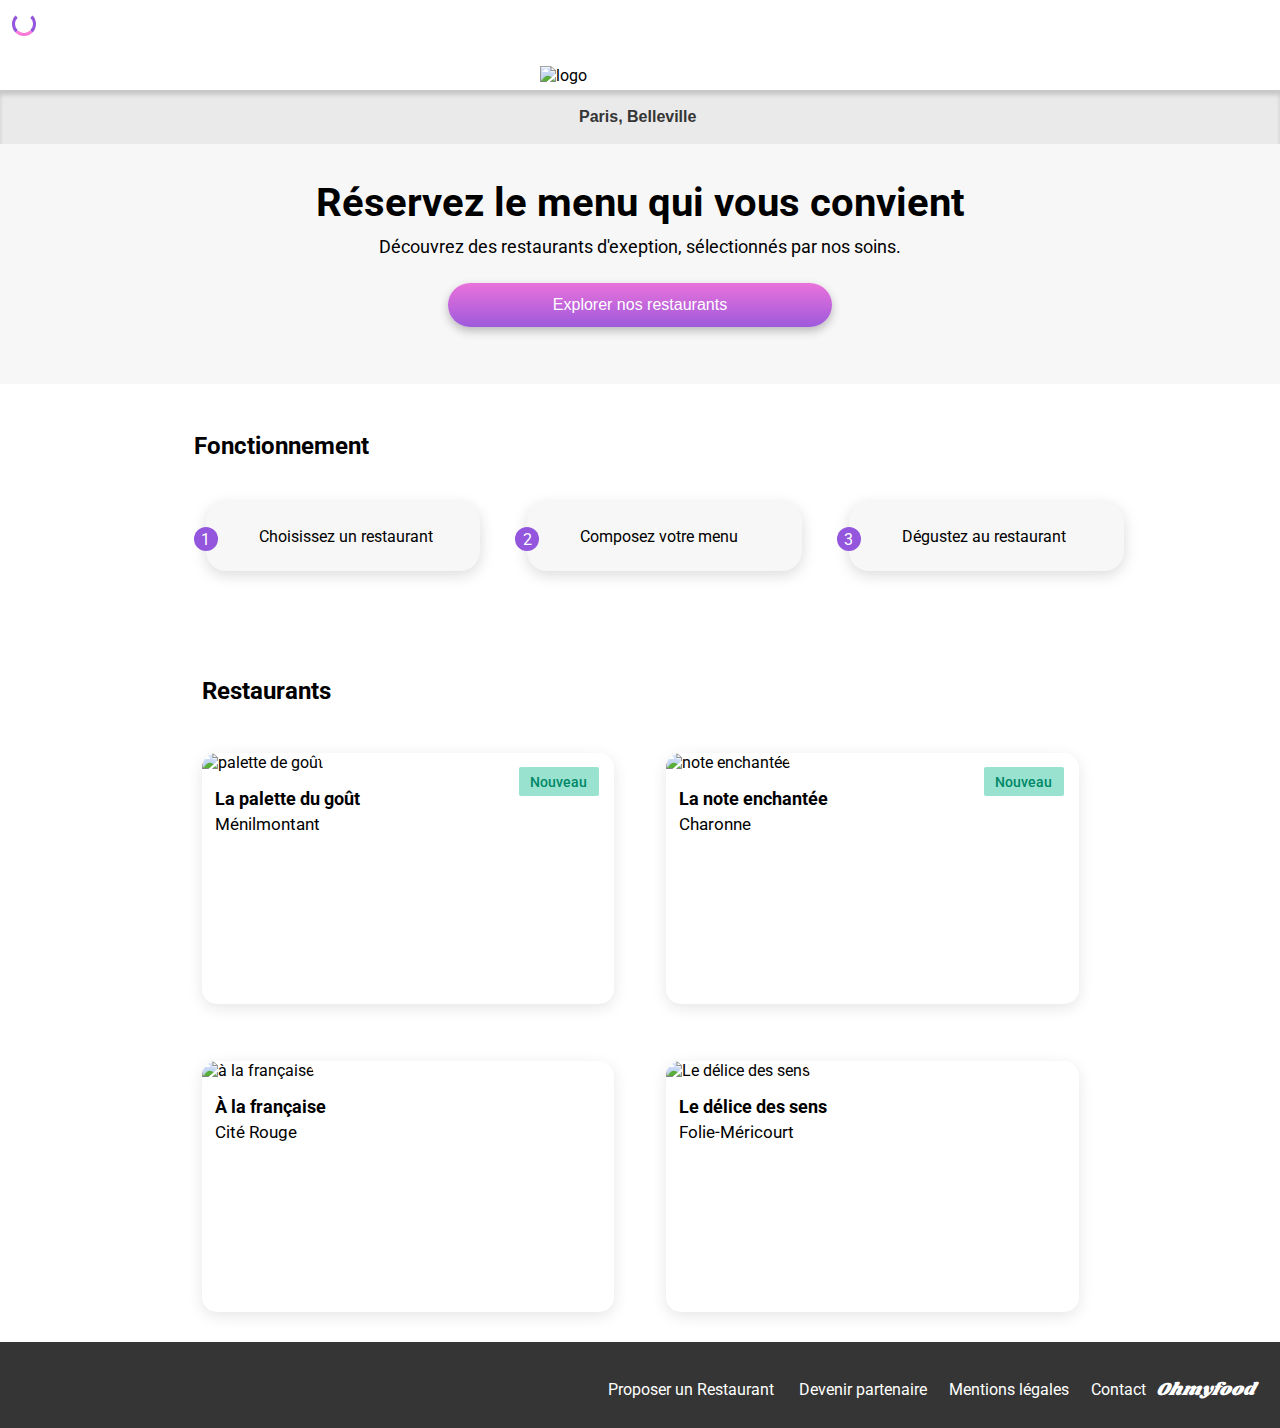
==== commit f1f25f7d: "heart modif" ====
--- a/index.html
+++ b/index.html
@@ -72,6 +72,7 @@
                                               <p>Ménilmontant</p>
                                          </div>
                                           <div class="heart">   
+                                            <i class="fa-regular fa-heart nofull"></i>
                                              <i class="fa-solid fa-heart full"></i>
                                           </div> 
                                       </div>
@@ -86,7 +87,8 @@
                                           <p>Charonne</p>
                                      </div>
                                      <div class="heart"> 
-                                          <i class="fa-solid fa-heart"></i>
+                                          <i class="fa-regular fa-heart nofull"></i>
+                                          <i class="fa-solid fa-heart full"></i>
                                        </div>
                                  </div>
                                </a>  
@@ -99,7 +101,8 @@
                                            <p>Cité Rouge</p>
                                        </div> 
                                        <div class="heart">
-                                          <i class="fa-solid fa-heart"></i>
+                                          <i class="fa-regular fa-heart nofull"></i>
+                                          <i class="fa-solid fa-heart full"></i>
                                        </div>   
                                    </div>
                                </a>
@@ -112,7 +115,8 @@
                                               <p>Folie-Méricourt</p>
                                           </div>  
                                           <div class="heart">  
-                                               <i class="fa-solid fa-heart"></i>
+                                               <i class="fa-regular fa-heart nofull"></i>
+                                               <i class="fa-solid fa-heart full"></i>
                                           </div>
                                       </div>   
                                    </a>    
--- a/css/index.css
+++ b/css/index.css
@@ -250,7 +250,7 @@
   align-items: center;
   justify-content: space-between;
   padding-left: 13px;
-  padding-right: 33px;
+  padding-right: 56px;
   padding-top: 16px;
 }
 .restaurant .restaurantTextcontent h2 {
@@ -282,23 +282,32 @@
     margin-bottom: 57px;
   }
 }
-.heart i {
-  font-size: 1.5rem;
-  -webkit-text-stroke: 1px black;
-  background: white;
-  -webkit-background-clip: text;
-  background-clip: text;
-  -webkit-text-fill-color: transparent;
-  transform: all 500ms ease-in-out;
-}
-.heart i:hover {
-  -webkit-text-stroke: white;
+.heart {
+  position: relative;
+  display: flex;
+  justify-content: center;
+  align-items: center;
+  margin-right: 16px;
+  font-size: 22px;
+}
+.heart .nofull {
+  position: absolute;
+  color: black;
+}
+.heart .full {
+  position: absolute;
+  opacity: 0;
   background: linear-gradient(193.33deg, #9356DC -11.44%, #FF79DA 123.93%);
-  background: -webkit- linear-gradient(193.33deg, #9356DC -11.44%, #FF79DA 123.93%);
   background-clip: text;
   -webkit-background-clip: text;
-  -webkit-text-fill-color: transparent;
-  cursor: pointer;
+  color: transparent;
+  transition: all 500ms;
+}
+.heart:hover .full {
+  opacity: 1;
+}
+.heart:hover .empty {
+  opacity: 0;
 }
 
 .section1 {
@@ -421,23 +430,7 @@
 }
 
 .heart {
-  margin-top: 12px;
-}
-.heart i {
-  font-size: 1.5rem;
-  -webkit-text-stroke: 1px black;
-  background: #F7F7F7;
-  background-clip: text;
-  -webkit-background-clip: text;
-  -webkit-text-fill-color: transparent;
-  transition: all 600ms ease-in-out;
-}
-.heart i:hover {
-  transform: scale(1.1);
-  -webkit-text-stroke: #F7F7F7;
-  background: linear-gradient(193.33deg, #9356DC -11.44%, #FF79DA 123.93%);
-  background-clip: text;
-  -webkit-background-clip: text;
+  margin-right: 12px;
 }
 
 .menupage {
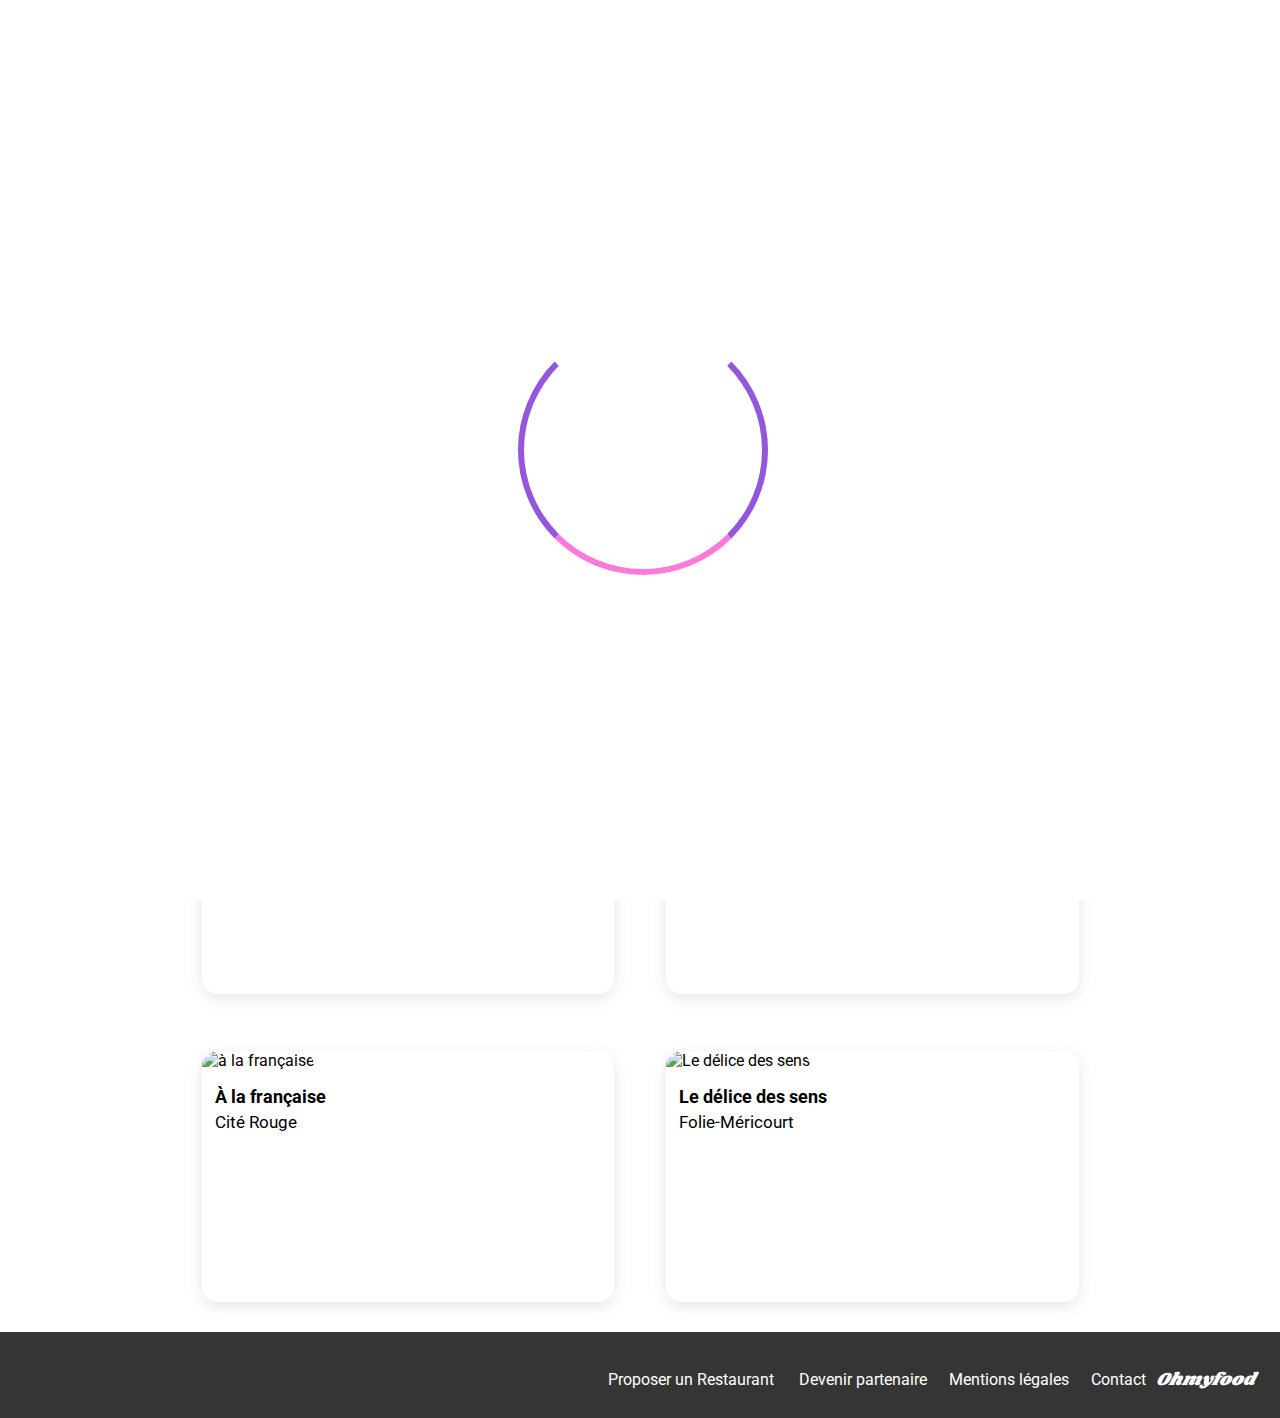
==== commit b2cfc59d: "finalisation animation" ====
--- a/index.html
+++ b/index.html
@@ -14,8 +14,9 @@
     <link rel="stylesheet" href="./css/index.css">
 </head>
 <body>
-  
-        <span class="loader"></span>
+      <div class="loadcontent">
+          <span class="loader"></span>
+       </div>
     
     <header>
         <img class="logo" src="src/restaurants/logo/ohmyfood@2x.svg" alt="logo">
--- a/css/index.css
+++ b/css/index.css
@@ -33,9 +33,32 @@
   color: black;
 }
 
+.loadcontent {
+  position: fixed;
+  top: 0;
+  left: 0;
+  width: 100%;
+  height: 100%;
+  background-color: white;
+  display: flex;
+  align-items: center;
+  justify-content: center;
+  z-index: 9999;
+  animation: fade-out 0.1s 1s forwards;
+}
+
+@keyframes fade-out {
+  0% {
+    opacity: 1;
+  }
+  100% {
+    opacity: 0;
+    visibility: hidden;
+  }
+}
 .loader {
-  width: 48px;
-  height: 48px;
+  width: 250px;
+  height: 250px;
   border-radius: 50%;
   display: inline-block;
   position: relative;
@@ -54,12 +77,12 @@
   top: 0;
   bottom: 0;
   margin: auto;
-  border: 3px solid;
+  border: 6px solid;
   border-color: transparent #9356DC #FF79DA;
-  width: 24px;
-  height: 24px;
+  width: 250px;
+  height: 250px;
   border-radius: 50%;
-  animation: rotationBack 0.5s linear infinite;
+  animation: rotationBack 0.6s linear infinite;
   transform-origin: center center;
 }
 
@@ -198,7 +221,7 @@
 @media screen and (min-width: 1440px) {
   .buttoncommander {
     width: 33%;
-    margin-left: 212px;
+    margin-left: 30%;
   }
 }
 
@@ -337,7 +360,8 @@
 }
 
 .fonctionnement {
-  padding: 48px 20px 26px;
+  background: white;
+  padding: 48px 20px 68px;
 }
 .fonctionnement h2 {
   margin-top: 0;
@@ -392,6 +416,11 @@
     gap: 35px;
   }
 }
+.heart {
+  margin-right: 12px;
+  margin-top: 12px;
+}
+
 .backcolor {
   background-color: #F7F7F7;
   position: relative;
@@ -456,41 +485,112 @@
 }
 
 .contourbutton {
+  display: flex;
+  flex-direction: column;
+  position: relative;
+}
+
+.menubutton {
+  position: relative;
+  display: flex;
   margin-top: 12px;
-}
-.contourbutton .menubutton {
+  height: 45px;
   background-color: white;
-  box-shadow: 0px 4.01149px 15.0431px rgba(0, 0, 0, 0.1);
+  box-shadow: 0px 4px 15px rgba(0, 0, 0, 0.1);
   border-radius: 15px;
   font-size: 14px;
-  padding: 12px 14px 12px 15px;
-  margin-bottom: 12px;
-}
-.contourbutton .menubutton .contentbutton {
-  display: flex;
-  justify-content: space-between;
-  padding-top: 5px;
-}
-
-.formconfirm .confirm i {
-  color: white;
-}
-.formconfirm .confirm:hover {
+  padding: 15px 0px 15px 15px;
+  overflow: hidden;
+  white-space: nowrap;
+  text-overflow: ellipsis;
+}
+
+.contentbutton {
+  display: flex;
+  align-items: center;
+  height: 100%;
   position: absolute;
-  background-color: #99E2D0;
-  background-color: #99e2d0;
-  margin: -1rem -5rem -1rem 1rem;
-  width: 4rem;
-  display: flex;
-  align-items: center;
-  justify-content: center;
-}
-.formconfirm .confirm:hover i {
-  display: flex;
-  align-items: center;
-  justify-content: center;
-}
-
+  top: 0px;
+  right: -60px;
+  transition: right 0.3s ease-in;
+  overflow: hidden;
+}
+
+.textmenu p {
+  font-size: 14px;
+  padding-bottom: 8px;
+  white-space: nowrap;
+  overflow: hidden;
+  text-overflow: ellipsis;
+  width: 100%;
+}
+.textmenu p:active {
+  width: 60%;
+}
+.textmenu h3 {
+  font-size: 17px;
+  padding-bottom: 5px;
+  white-space: nowrap;
+  overflow: hidden;
+  text-overflow: ellipsis;
+  width: 100%;
+}
+.textmenu h3:active {
+  width: 60%;
+}
+
+.formconfirm {
+  display: flex;
+  align-items: center;
+  justify-content: center;
+  position: relative;
+  top: 0px;
+  width: 59px;
+  height: 100%;
+  background: #99E2D0;
+  border-radius: 0 15px 15px 0;
+}
+.formconfirm i {
+  display: flex;
+  align-items: center;
+  justify-content: center;
+  width: 20px;
+  height: 20px;
+  background-color: white;
+  color: #99E2D0;
+  border-radius: 50%;
+}
+
+.price {
+  position: relative;
+  margin-right: 15px;
+  margin-top: 35px;
+}
+
+.menubutton:active .contentbutton {
+  right: 0%;
+}
+
+.anim1 {
+  animation: animbutton 3.5s;
+}
+
+.anim2 {
+  animation: animbutton 4.5s;
+}
+
+.anim3 {
+  animation: animbutton 5.5s;
+}
+
+@keyframes animbutton {
+  from {
+    transform: scale(0);
+  }
+  to {
+    transform: scale(1);
+  }
+}
 footer {
   background-color: #353535;
   color: white;
